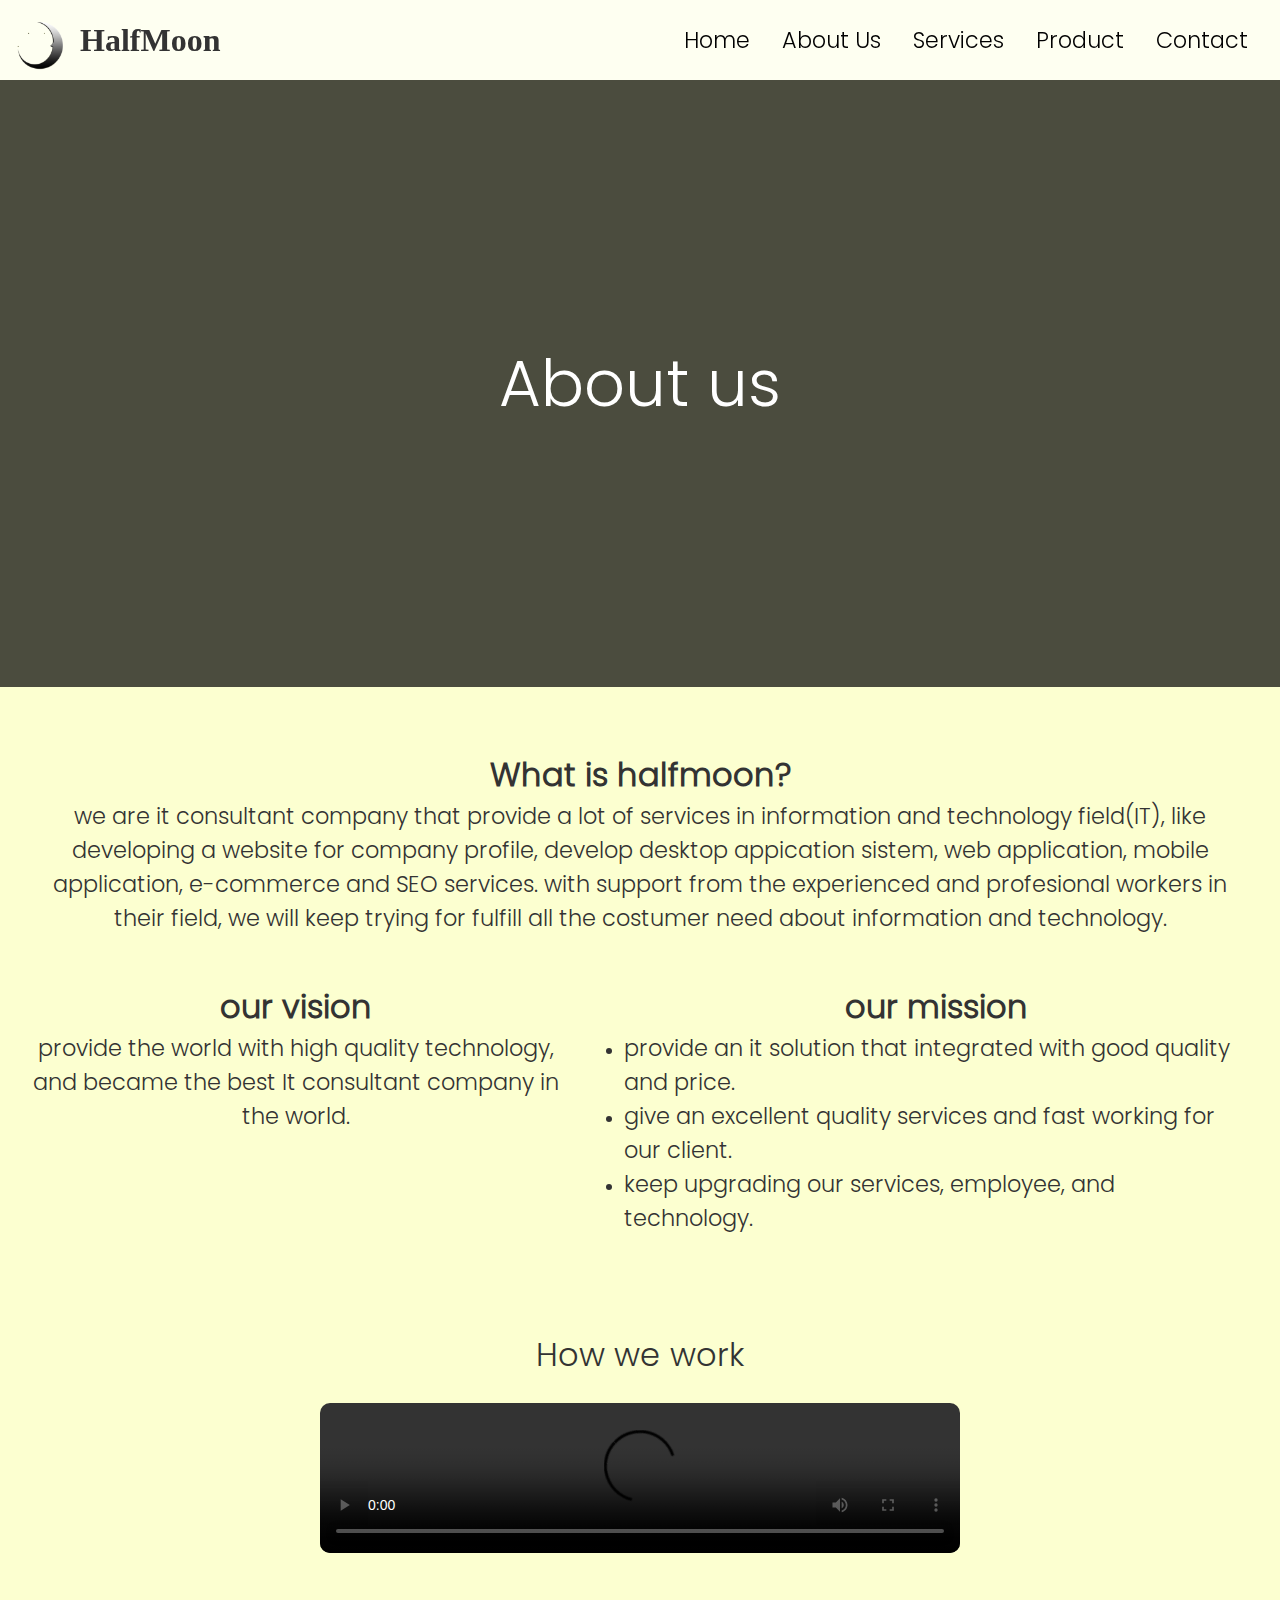
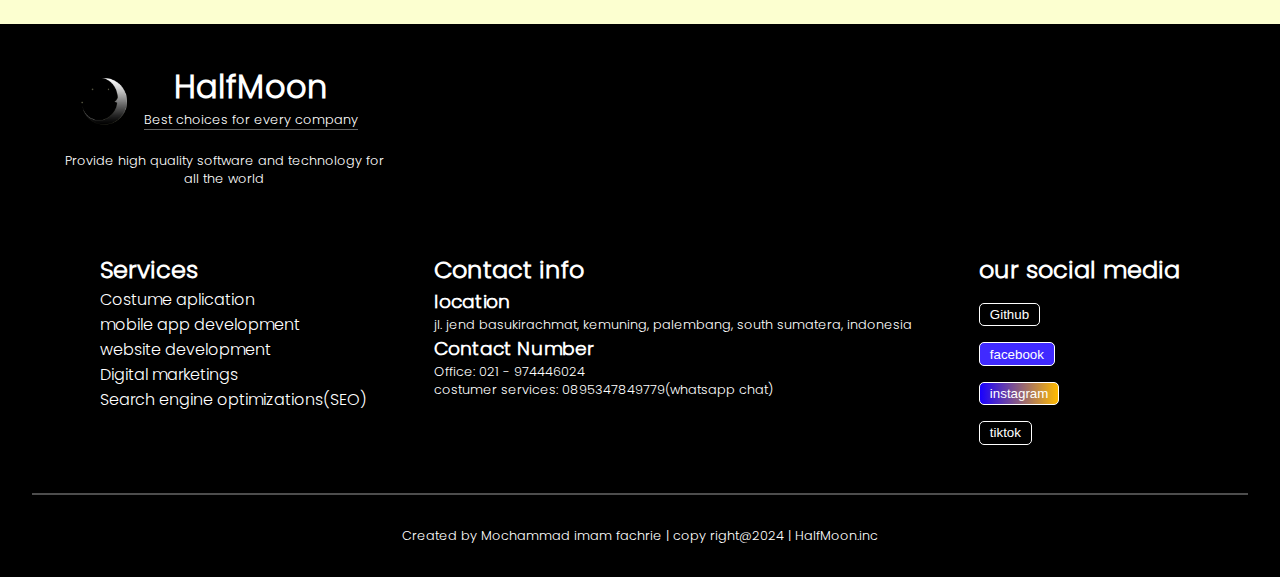
==== pages/about.html @ 0ce7b9a6 "initialize commit" ====
<!DOCTYPE html>
<html lang="en">
<head>
    <meta charset="UTF-8">
    <meta name="viewport" content="width=device-width, initial-scale=1.0">
    <title>HalfMoon</title>
    <link rel="stylesheet" href="../styles/layout.css">
    <link rel="stylesheet" href="../styles/about.css">

</head>
<body>
    <!-- header -->
    <header>
        <!-- header logo -->
         <div class="logo-wraper">
             <img src="../assets/logo/halfmoon-logo.png" alt="logo" width="80px">
            <h1>HalfMoon</h1>

         </div>
        <!-- header logo end -->

        <!-- navbar -->
         <nav>
            <ul>
                <li><a href="../index.html">home</a></li>
                <li><a href="about.html">about us</a></li>
                <li><a href="services.html">services</a></li>
                <li><a href="product.html">product</a></li>
                <li><a href="contact.html">contact</a></li>
            </ul>
         </nav>
         <!-- navbar end -->
    </header>
    <!-- header end -->

    <main class="container">
        <section class="about-hero layout-hero">
            <div class="wraper"></div>
            <h1>About us</h1>
        </section>

        <section class="about-company">
            <div class="company-card">
                <h2>What is halfmoon?</h2>
                <p>we are it consultant company that provide a lot of services in information and technology field(IT), like developing a website for company profile, develop desktop appication sistem, web application, mobile application, e-commerce and SEO services. with support from the experienced and profesional workers in their field, we will keep trying for fulfill all the costumer need about information and technology.</p>
            </div>

            
            <div class="company-flex">
                <div class="vision-card">
                    <h2>our vision</h2>
                    <p>provide the world with high quality technology, and became the best It consultant company in the world.</p>
                </div>
                <div class="mission-card">
                    <h2>our mission</h2>
                    <ul>
                        <li><p>provide an it solution that integrated with good quality and price.</p></li>
                        <li><p>give an excellent quality services and fast working for our client.</p></li>
                        <li><p>keep upgrading our services, employee, and technology.</p></li>
                    </ul>
                </div>
            </div>
            
        </section>

        <section class="about-video">
            <h2>How we work</h2>
          <video controls>
            <source src="../assets/video/12359943_1920_1080_24fps.mp4" type="video/mp4">
          </video>
      
        </section>
    </main>

    <!-- footer -->
    <footer>
        <!-- footer logo -->
         <div class="footer-logo-container">
            <div class="logo-container">
                <img src="../assets/logo/halfmoon-logo.png" alt="halfmoon-logo" >
                <div class="footer-logo-card">
                    <h1>HalfMoon</h1>
                    <p>Best choices for every company</p>
                </div>
            </div>
             <p id="footer-quote">Provide high quality software and technology for all the world </p>
         </div>
        <!-- footer logo end -->


        <div class="footer-container">
            <!-- services links -->
            <div class="service-container">
                <h2>Services</h2>
                <a href="#">Costume aplication</a>
                <a href="#">mobile app development</a>
                <a href="#">website development</a>
                <a href="#">Digital marketings</a>
                <a href="#">Search engine optimizations(SEO)</a>
            </div>
    
            <!-- contact info -->
             <div class="container-contacts">
                <h2>Contact info</h2>
                <h3>location</h3>
                    <p>jl. jend basukirachmat, kemuning, palembang, south sumatera, indonesia</p>
                    
                <h3>Contact Number</h3>
                <p>Office: 021 - 974446024</p>
                <p>costumer services: 0895347849779(whatsapp chat)</p>
             </div>
    
             <!-- social media button -->
             <div class="footer-social-container">
                  <h2>our social media</h2>
              
                    <div>
                        <button class="github">Github</button>
                        <button class="facebook">facebook</button>
                        <button class="instagram">instagram</button>
                        <button class="tiktok">tiktok</button>
                    </div>

            
              
              </div>

        </div>


         <p id="copy-right">Created by Mochammad imam fachrie | copy right@2024 | HalfMoon.inc</p>
    </footer>
    <!-- footer end -->
</body>
</html>
---- styles/layout.css ----
/* css resset */
*,
*::after,
*::before{
    padding: 0;
    margin: 0;
    box-sizing: border-box;
    list-style-type: none;
}
body{
    font-family:   poppins-light;
    color: hsl(0, 0%, 20%);
    background-color: rgba(248, 255, 157, 0.473);
}
p{
    font-size: 0.8rem;
}

img{
    cursor: pointer;
}

@font-face {
    font-family: poppins;
    src: url(../../assets/fonts/Poppins/Poppins-Black.ttf);
}
@font-face {
    font-family: poppins-light;
    src: url(../../assets/fonts/Poppins/Poppins-Light.ttf);
}
/* resset end */
/* headaer */

header{
    display: flex;
    justify-content: space-between;
    align-items: center;
    position: fixed;
    top: 0;
    left: 0;
    right: 0;
    background-color: hsla(0, 0%, 100%, 0.701);
    z-index: 9999;
}

/* header logo */

header h1{
font-size: 2rem;
font-family: serif;
}

.logo-wraper{
    display: flex;
    align-items: center;
}

/* header logo end */

/* navbar */

header nav ul{
    display: flex;
    justify-content: center;
    gap: 2rem;
    margin-right: 2rem;
}

header nav ul li{
    list-style-type: none;
}

header nav ul li a{
    text-decoration: none;
    text-transform: capitalize;
    color: rgb(0, 0, 0);
    font-weight: 400;
    font-size: 1.4rem;
    font-weight: 400;
    transition:color 0.2s ease-in-out;
}

header nav ul li a:hover{
    color: hsl(197, 100%, 24%);
    
}

/* navbar end */

/* header end */

/* footer */
footer{
    background-color: hsl(0, 0%, 0%);
    color: white;
    padding: 0 2rem 2rem;
    text-align: center;
    margin-top: 4rem;
}

.footer-logo-container{
   padding: 2rem;
}

.footer-logo-card{
    border-bottom: 1px solid rgba(255, 255, 255, 0.397);
}

.logo-container{
    display: flex;
    align-items: center;
    width: fit-content;
}

.logo-container img{
    width: 5rem;
}


.footer-container a{
    text-decoration: none;
    color: white;
    transition: 0.2s ease-in-out;

}

.footer-container a:hover{
    color: hsl(0, 0%, 60%);
}

#footer-quote{
 font-size: 0.8rem;
 font-weight: 200;
 margin-top: 1rem;
 width: 20rem;
}

.footer-container{
    display: flex;
    justify-content: space-evenly;
    margin-top: 2rem;
}


.service-container{
    text-align: left;
}


.footer-social-container{   
    text-align: left;
}

.container-contacts{
    text-align: left;
}


.service-container a{
    display: block;
}



.footer-social-container button{
    display: block;
    margin: 1rem auto 1rem 0;
}

#copy-right{
    border-top: 2px solid rgba(255, 255, 255, 0.301);
    margin-top: 2rem;
    padding-top: 2rem;
}


/* footer end */


/* social media */

.github,
.facebook,
.instagram,
.tiktok{
    padding: 0.2rem 0.6rem;
    border: none;
    border-radius: 5px;
    color: white;
    transition: 0.2s ease-in-out;
    cursor: pointer;
    border: 1px solid white;
}

.github:hover,
.facebook:hover,
.instagram:hover,
.tiktok:hover{
    transform: translateY(-3px);
}
.github:active,
.facebook:active,
.instagram:active,
.tiktok:active{
    opacity: 80%;
}

.github{
    background-color: hsl(0, 0%, 0%);
    z-index: 1;
}

.facebook{
    background-color: rgb(64, 42, 255);
}

.instagram{
    background: linear-gradient(to right, rgb(25, 0, 255), rgb(255, 187, 0));
}

.tiktok{
    background-color: black;
}

/* overlay */

.wraper{
    position: absolute;
    top: 0;
    bottom: 0;
    left: 0;
    right: 0;
    background-color: rgba(0, 0, 0, 0.7);
    z-index: 1;
}

.about-hero{
    background: url(../assets/about-img/austin-distel-wD1LRb9OeEo-unsplash.jpg);
   
}

.contact-hero{
    background: url(../assets/contact-img/pexels-divinetechygirl-1181244.jpg);

}
.services-hero{
    background: url(../assets/services-img/digital-marketing.jpg);
   
}
.product-hero{
    background: url(../assets/product-img/costumize-app.jpg);
   
}

.layout-hero{
    position: relative;
    margin-top: 5rem;
    margin-bottom: 2rem;
    display: flex;
    justify-content: center;
    align-items: center;
    padding: 16rem;
    background-position: center;
    background-position: center;
    background-size: cover;
    background-repeat: no-repeat;
    color: white;
    z-index: -1;
}

h1{
    z-index: 10;
}

.services-hero h1, .product-hero h1, .contact-hero h1{
    font-size: 3rem;
    font-weight: 400;
   }
/* overlay end */
---- styles/about.css ----
/* hero section */

.about-hero h1{
    z-index: 2;
    font-size: 4rem;
    font-weight: 400;
   
}

/* hero section end */

/* about section */
.about-company{
    padding: 2rem;
    text-align: center;
}

.about-company h2{
    font-size: 2rem;
}
.about-company p{
    font-size: 1.4rem;
}

.company-card{
    margin-bottom: 3rem;
}

.company-flex{
    display: flex;
    justify-content: space-evenly;
    align-items: top;
    gap: 4rem;
}

.vision-card{
    text-align: center;
}

.vision-card p{
    width: 33rem;
}

.mission-card ul{
    text-align: left;
}

.mission-card li{
    list-style-type: disc;
}
/* about section end */

/* video section */
.about-video{
    text-align: center;
    margin: 4rem 0;
}

.about-video h2{
    font-size: 2rem;
    font-weight: 500;
    margin-bottom: 1.5rem;
}

.about-video video{
    width: 40rem;
    border-radius: 10px;
    
}
/* video section end */
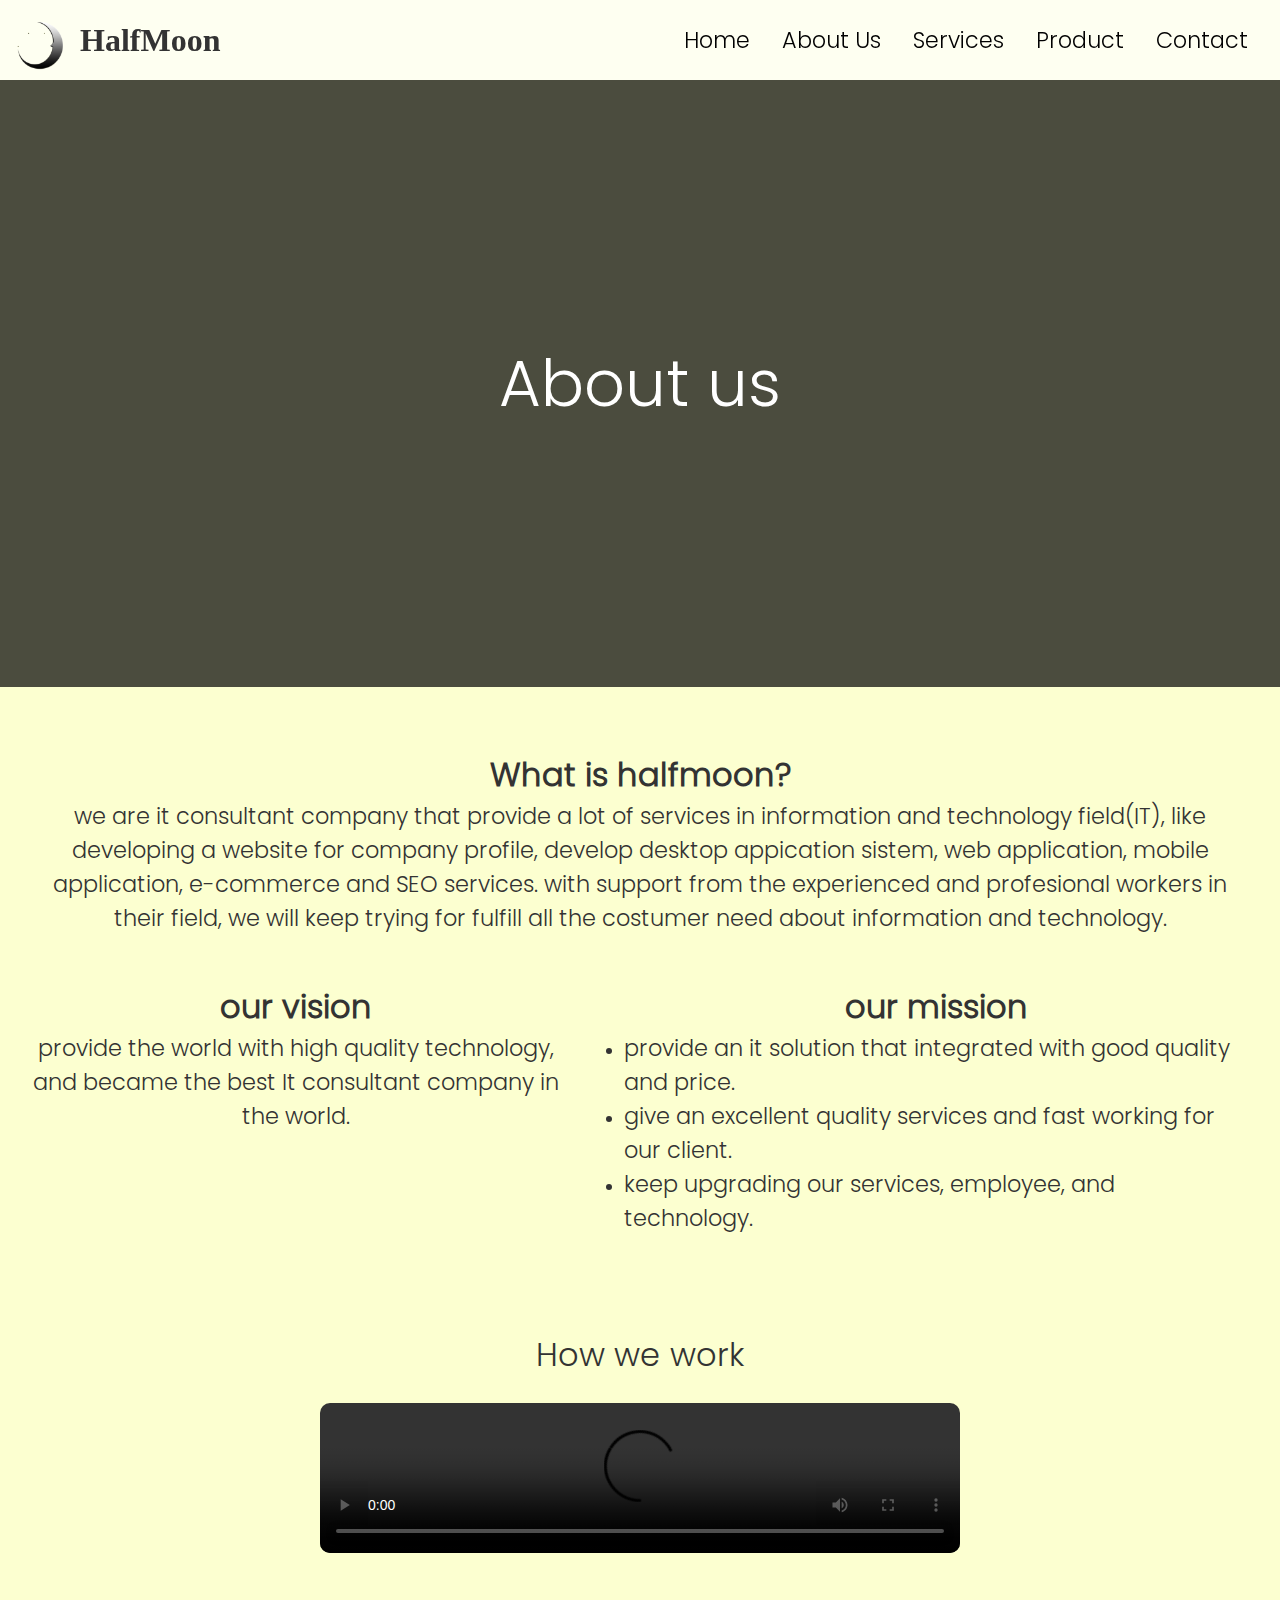
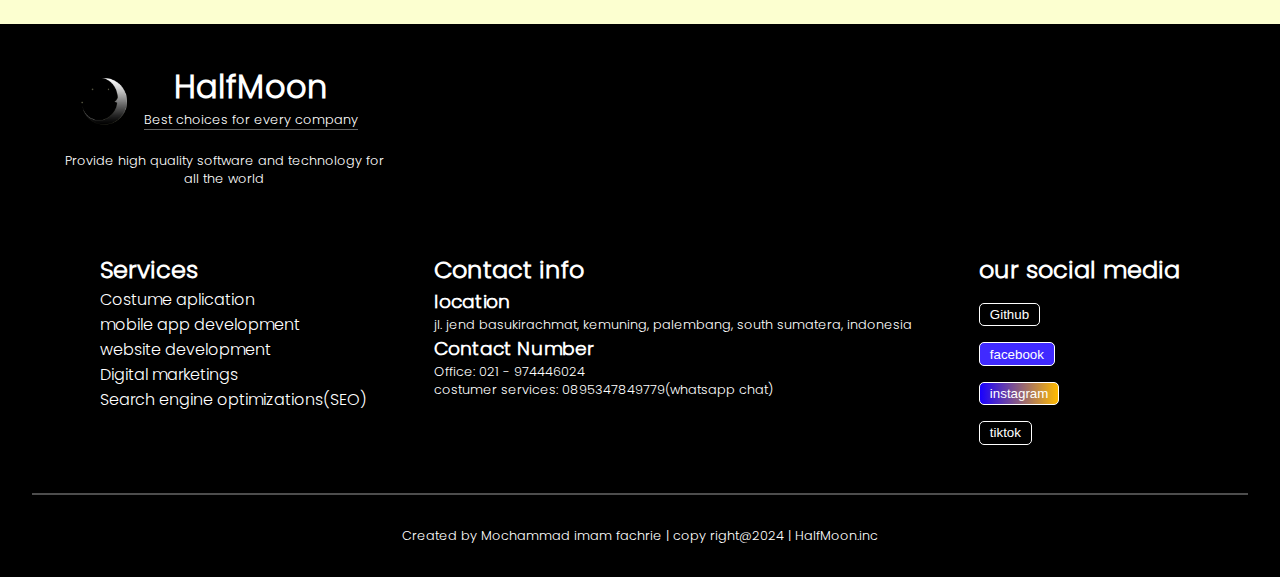
==== commit e87a1638: "initial commit" ====
--- a/pages/about.html
+++ b/pages/about.html
@@ -6,6 +6,7 @@
     <title>HalfMoon</title>
     <link rel="stylesheet" href="../styles/layout.css">
     <link rel="stylesheet" href="../styles/about.css">
+    <link rel="icon" href="../assets/logo/halfmoon-logo.png" type="png">
 
 </head>
 <body>
@@ -66,7 +67,7 @@
         <section class="about-video">
             <h2>How we work</h2>
           <video controls>
-            <source src="../assets/video/12359943_1920_1080_24fps.mp4" type="video/mp4">
+            <source src="../assets/video/3252147-uhd_3840_2160_25fps.mp4" type="video/mp4">
           </video>
       
         </section>
@@ -131,5 +132,7 @@
          <p id="copy-right">Created by Mochammad imam fachrie | copy right@2024 | HalfMoon.inc</p>
     </footer>
     <!-- footer end -->
+
+    
 </body>
 </html>--- a/styles/layout.css
+++ b/styles/layout.css
@@ -22,11 +22,11 @@
 
 @font-face {
     font-family: poppins;
-    src: url(../../assets/fonts/Poppins/Poppins-Black.ttf);
+    src: url(../assets/fonts/Poppins/Poppins-Black.ttf);
 }
 @font-face {
     font-family: poppins-light;
-    src: url(../../assets/fonts/Poppins/Poppins-Light.ttf);
+    src: url(../assets/fonts/Poppins/Poppins-Light.ttf);
 }
 /* resset end */
 /* headaer */
